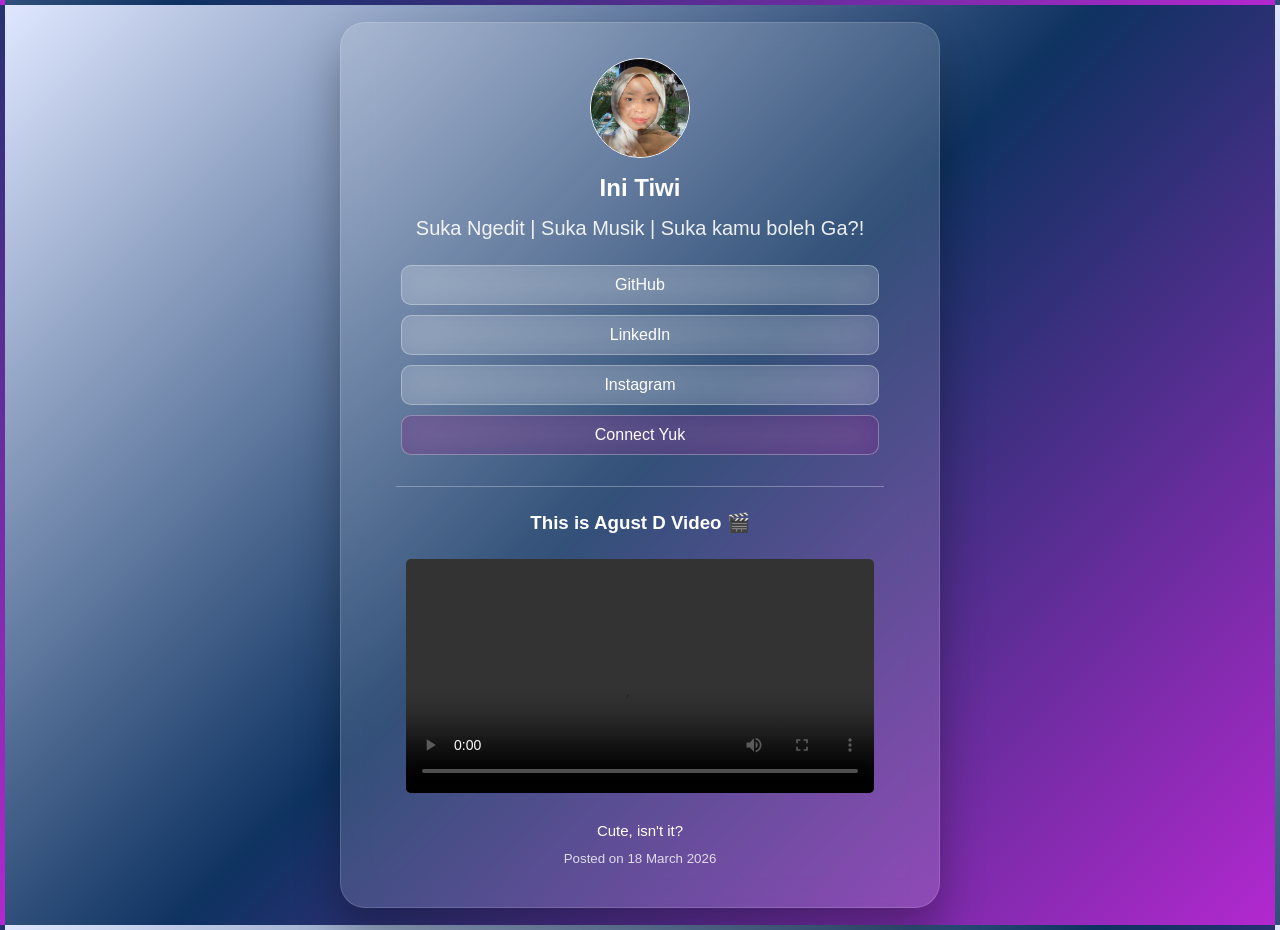
==== Tugas 1/index.html @ d9473428 "Tugas 1 PemWeb" ====
<!DOCTYPE html>
<html lang="en">
<head>
    <meta charset="UTF-8">
    <meta name="viewport" content="width=device-width, initial-scale=1.0">
    <title>Tugas 1</title>
    <link rel="stylesheet" href="styles.css">
</head>

<body>
    <div class= "card">
        <img src="assets/profil.jpg" alt="foto profil" class="profil">
        <h2> Ini Tiwi </h2>
        <p class ="desc"> Suka Ngedit  | Suka Musik | Suka kamu boleh Ga?!</p>
    

    <div class="link">
        <a href = "https://github.com/TiwiMustikaDewi" target="_blank" >GitHub</a>
        <a href = "https://www.linkedin.com/in/tiwimustikadewi/" target="_blank" >LinkedIn</a>
        <a href = "https://www.instagram.com/tiwimd/" target="_blank" >Instagram</a>
        <a href ="http://youtube.com/@tiwimd" class ="connect" target="_blank" >Connect Yuk</a>
    </div>


    <div class ="post">
        <h3>This is Agust D Video 🎬</h3>
        <video controls>
            <source src = "assets/videoo.mp4" type="video/mp4">
        </video>
        <p> Cute, isn't it? </p>
        <small> Posted on 18 March 2026 </small>
    </div>
    </div>

</body>
</html>
---- Tugas 1/styles.css ----
*{
    margin: 5px;
    padding: 5px;
    box-sizing: border-box;
}

body{
    font-family: "Poppins", sans-serif;
    height: 100vh;
    display: flex;
    justify-content: center;
    align-items: center;

    background: linear-gradient(
        135deg, #dfe7ff, #0e3261, #b328cf
    );
}

.card{
    width: 600px;
    border-radius: 25px;
    padding: 30px 50px;

    background: #ffffff26;
    backdrop-filter: blur(15px);
    -webkit-backdrop-filter: blur(15px);
    border: 1px solid #ffffff26;
    box-shadow: 0 25px 45px #0000004d;
    text-align: center;
    color: white;
    transition: 0.35;
}


.card:hover{
    transform: translateY(-8px);
}

.profil{
    width: 100px;
    height: 100px;
    border-radius: 100%;
    object-fit: cover;
    border: 1px solid white;
    margin-bottom: 2px;
    padding: 0px;
}

.desc{
    font-size: 20px;
    font-weight: 500;
    opacity: 0.9;
    margin-bottom: 0%;
    margin-bottom: 5px;
}

.link a{
    display: block;
    margin: 10px 0;
    padding: 10px;
    border-radius: 10px;
    text-decoration: none;
    color: white;
    background: #ffffff26;
    border: 1px solid #ffffff4d;
    backdrop-filter: blur(15px);
    transition: 0.35s;
}

.link a:not(.connect):hover{
    background: #eb9fe4;
    transform: scale(1.05);
}

.link a.connect{
    background: #6e10774d;
}

.link a.connect:hover{
    background: #17044b;
    color: #fff;
    transform: scale(1.05);
    box-shadow: 0 0 5px #ffbebe;
}


.post{
    margin-top: 16px;
    padding-top:15px;
    border-top: 1px solid #ffffff4d;
}

.post video{
    width: 100%;
    border-radius: 10px;
    margin: 10px 0;
}

.post p{
    font-size : 15px
}

.post small{
    opacity: 0.8;
}
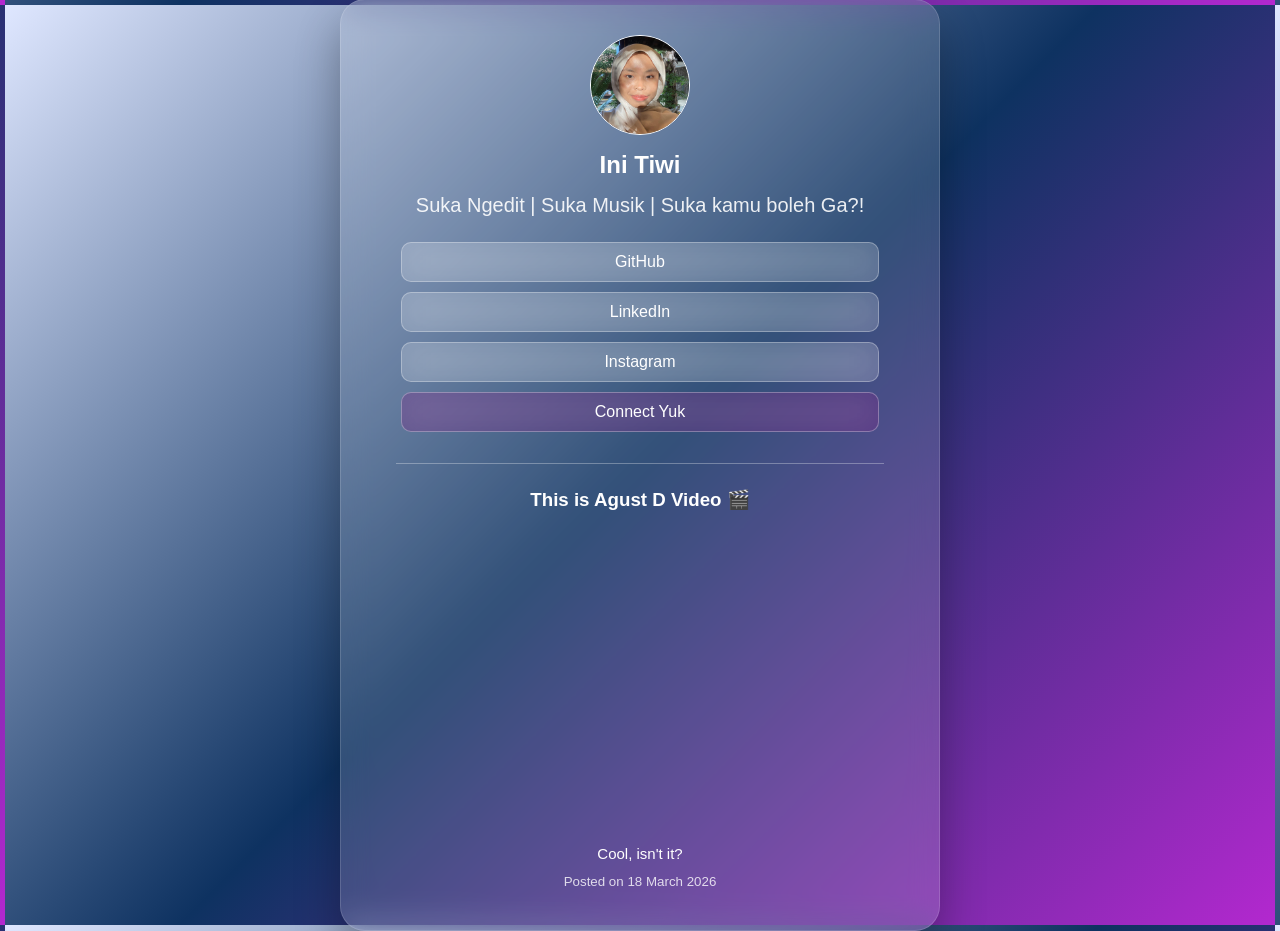
==== commit 3d169d50: "Tugas 1 Pemweb Fix" ====
--- a/Tugas 1/index.html
+++ b/Tugas 1/index.html
@@ -24,10 +24,13 @@
 
     <div class ="post">
         <h3>This is Agust D Video 🎬</h3>
-        <video controls>
-            <source src = "assets/videoo.mp4" type="video/mp4">
-        </video>
-        <p> Cute, isn't it? </p>
+    <iframe 
+        src="https://youtube.com/embed/qGjAWJ2zWWI?si=Eguf7adrAbYprxhJ"
+        title="YouTube video"
+        frameborder="0"
+        allowfullscreen>
+    </iframe>
+        <p> Cool, isn't it? </p>
         <small> Posted on 18 March 2026 </small>
     </div>
     </div>
--- a/Tugas 1/styles.css
+++ b/Tugas 1/styles.css
@@ -90,9 +90,9 @@
     border-top: 1px solid #ffffff4d;
 }
 
-.post video{
+.post iframe{
     width: 100%;
-    border-radius: 10px;
+    height: 290px;
     margin: 10px 0;
 }
 
